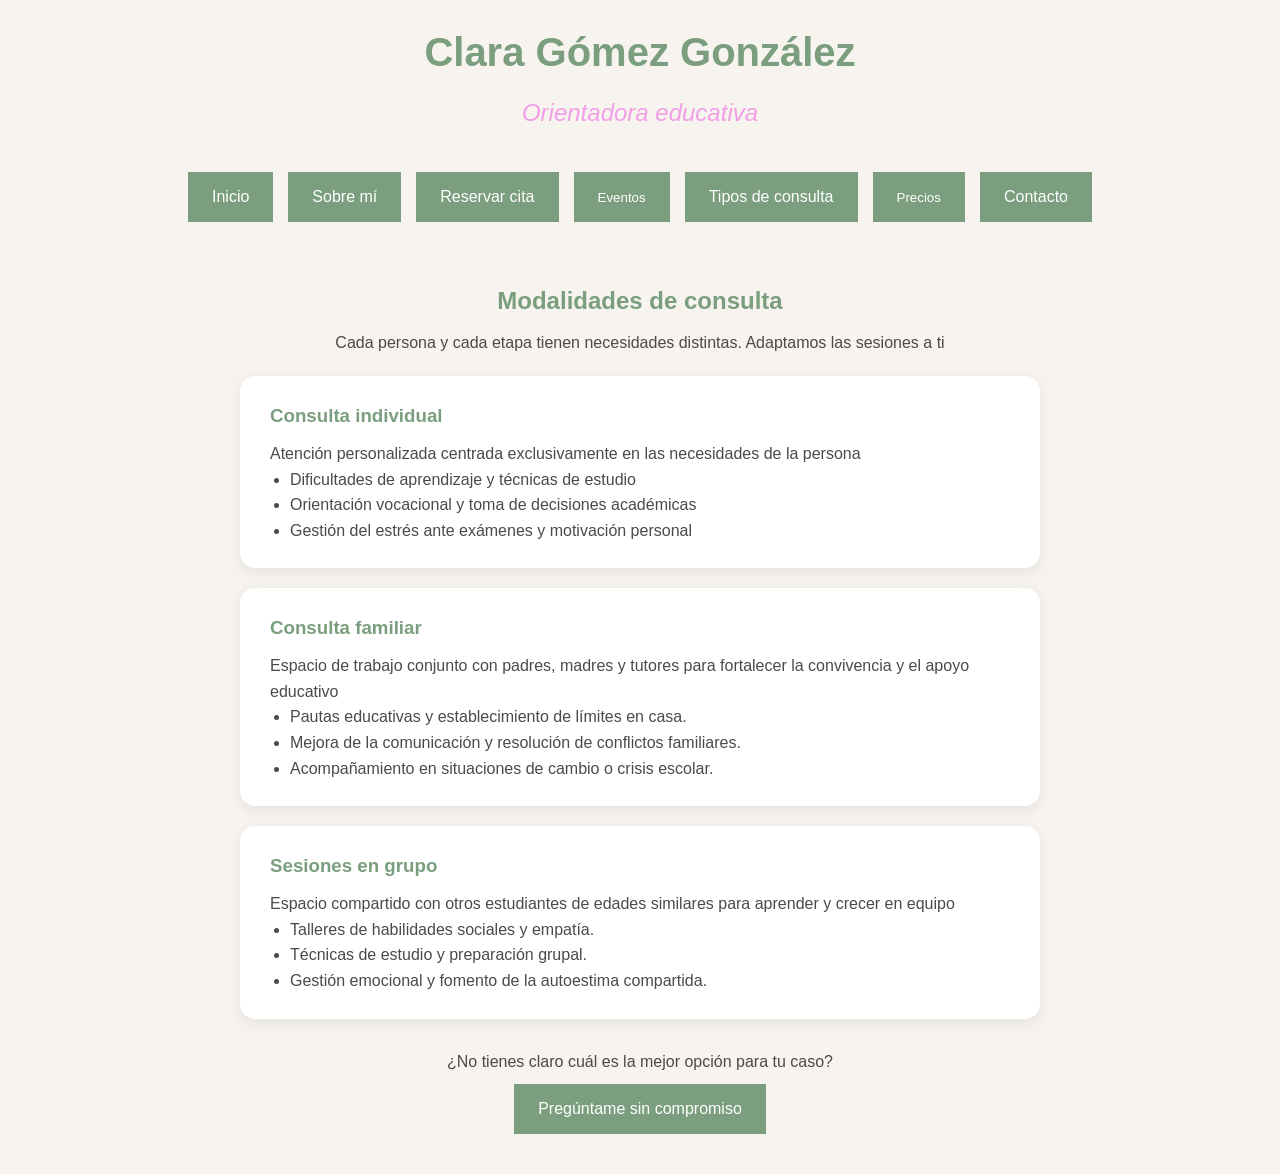
==== consultas.html @ 1205a7ff "Día 5: creación de la página Tipos de consulta (individual, familiar y grupo) y unificación del menú" ====
<!DOCTYPE html>
<html lang="es">

<head>
    <meta charset="UTF-8">
    <meta name="viewport" content="width=device-width, initial-scale=1.0">
    <title>Clara Gómez González | Tipos de consulta</title>
    <link rel="stylesheet" href="styles.css">
</head>

<body>
    <header>
        <h1>Clara Gómez González</h1>
        <p class="subtitulo">Orientadora educativa</p>
    </header>

    <nav class="menu">
        <a href="index.html" class="boton">Inicio</a>
        <a href="sobre-mi.html" class="boton">Sobre mí</a>
        <a href="reservas.html" class="boton">Reservar cita</a>
        <button class="boton">Eventos</button>
        <a href="consultas.html" class="boton">Tipos de consulta</a>
        <button class="boton">Precios</button>
        <a href="contacto.html" class="boton">Contacto</a>
    </nav>

    <main>
        <h2>Modalidades de consulta</h2>
        <p>Cada persona y cada etapa tienen necesidades distintas. Adaptamos las sesiones a ti</p>

        <!--Consulta individual-->
        <section class="tarjeta">
            <h3>Consulta individual</h3>
            <p>Atención personalizada centrada exclusivamente en las necesidades de la persona</p>
            <ul>
                <li>Dificultades de aprendizaje y técnicas de estudio</li>
                <li>Orientación vocacional y toma de decisiones académicas</li>
                <li>Gestión del estrés ante exámenes y motivación personal</li>
            </ul>
        </section>

        <!--Consulta Familiar-->

        <section class="tarjeta">
            <h3>Consulta familiar</h3>
            <p>Espacio de trabajo conjunto con padres, madres y tutores para fortalecer la convivencia y el apoyo
                educativo</p>
            <ul>
                <li>Pautas educativas y establecimiento de límites en casa.</li>
                <li>Mejora de la comunicación y resolución de conflictos familiares.</li>
                <li>Acompañamiento en situaciones de cambio o crisis escolar.</li>
            </ul>
        </section>

        <!--Talleres grupales-->

        <section class="tarjeta">
            <h3>Sesiones en grupo</h3>
            <p>Espacio compartido con otros estudiantes de edades similares para aprender y crecer en equipo</p>
            <ul>
                <li>Talleres de habilidades sociales y empatía.</li>
                <li>Técnicas de estudio y preparación grupal.</li>
                <li>Gestión emocional y fomento de la autoestima compartida.</li>
            </ul>
        </section>

        <!--Llamada a la acción-->

        <div style="margin-top: 30px;">
            <p>¿No tienes claro cuál es la mejor opción para tu caso?</p>
            <a href="contacto.html" class="boton" style="margin-top: 10px;">Pregúntame sin compromiso</a>
        </div>


    </main>

</body>

</html>
---- styles.css ----
* {
    margin: 0;
    padding: 0;
    box-sizing: border-box;
}

body {
    font-family: Arial, sans-serif;
    background-color: #f7f3ef;
    color: #4a4a4a;
    line-height: 1.6;
    text-align: center;
}

header {
    padding: 20px;
}

header h1 {
    color: #7a9e7e;
    font-size: 2.5rem;
}

.subtitulo {
    margin-top: 10px;
    font-style: italic;
    color: #f19ee6;
    font-size: 1.5rem;
}

.menu {
    display: flex;
    flex-wrap: wrap;
    justify-content: center;
    gap: 15px;
    padding: 20px;
}

.boton {
    background-color: #7a9e7e;
    color: white;
    border: none;
    padding: 12px 24px;
    cursor: pointer;
    transition: background-color 0.3s, transform 0.3s;
    text-decoration: none;
    display: inline-block;
}

.boton:hover {
    background-color: #5f8263;
    transform: translateY(-3px);
}

main {
    padding: 40px 20px;
}

main h2 {
    color: #7a9e7e;
    margin-bottom: 10px;
}

.formulario {
    max-width: 500px;
    margin: 30px auto 0;
    background-color: white;
    padding: 30px;
    border-radius: 15px;
    box-shadow: 0 4px 15px rgba(0, 0, 0, 0.08);
    display: flex;
    flex-direction: column;
    gap: 8px;
    text-align: left;
}

.formulario label,
.formulario legend {
    font-weight: bold;
    margin-top: 10px;
}

.formulario input,
.formulario select,
.formulario textarea {
    padding: 10px;
    border: 1px solid #ccc;
    border-radius: 1rem;
    font-family: inherit;
}

.formulario input:focus,
.formulario select:focus,
.formulario textarea:focus {
    outline: none;
    border-color: #7a9e7e;
    box-shadow: 0 0 0 3px rgba(122, 158, 126, 0.2);
}

.formulario fieldset {
    border: none;
}

.formulario fieldset label,
.formulario .check {
    font-weight: normal;
    margin-right: 15px;
}

.formulario .boton {
    margin-top: 20px;
}

/* ---------- Página Sobre mí ---------- */
.presentacion {
    display: flex;
    align-items: center;
    justify-content: center;
    flex-wrap: wrap;
    gap: 30px;
    max-width: 800px;
    margin: 0 auto 30px;
}

.foto-perfil {
    width: 180px;
    height: 180px;
    border-radius: 50%;
    object-fit: cover;
    border: 4px solid #7a9e7e;
}

.presentacion div {
    max-width: 450px;
    text-align: left;
}

.tarjeta {
    max-width: 800px;
    margin: 20px auto;
    background-color: white;
    padding: 25px 30px;
    border-radius: 15px;
    box-shadow: 0 4px 15px rgba(0, 0, 0, 0.08);
    text-align: left;
}

.tarjeta h3 {
    color: #7a9e7e;
    margin-bottom: 10px;
}

.tarjeta ul {
    padding-left: 20px;
}

.tarjeta a {
    color: #7a9e7e;
    text-decoration: none;
    font-weight: bold;
}

.tarjeta a:hover {
    text-decoration: underline;
    color: #5f8263;
}
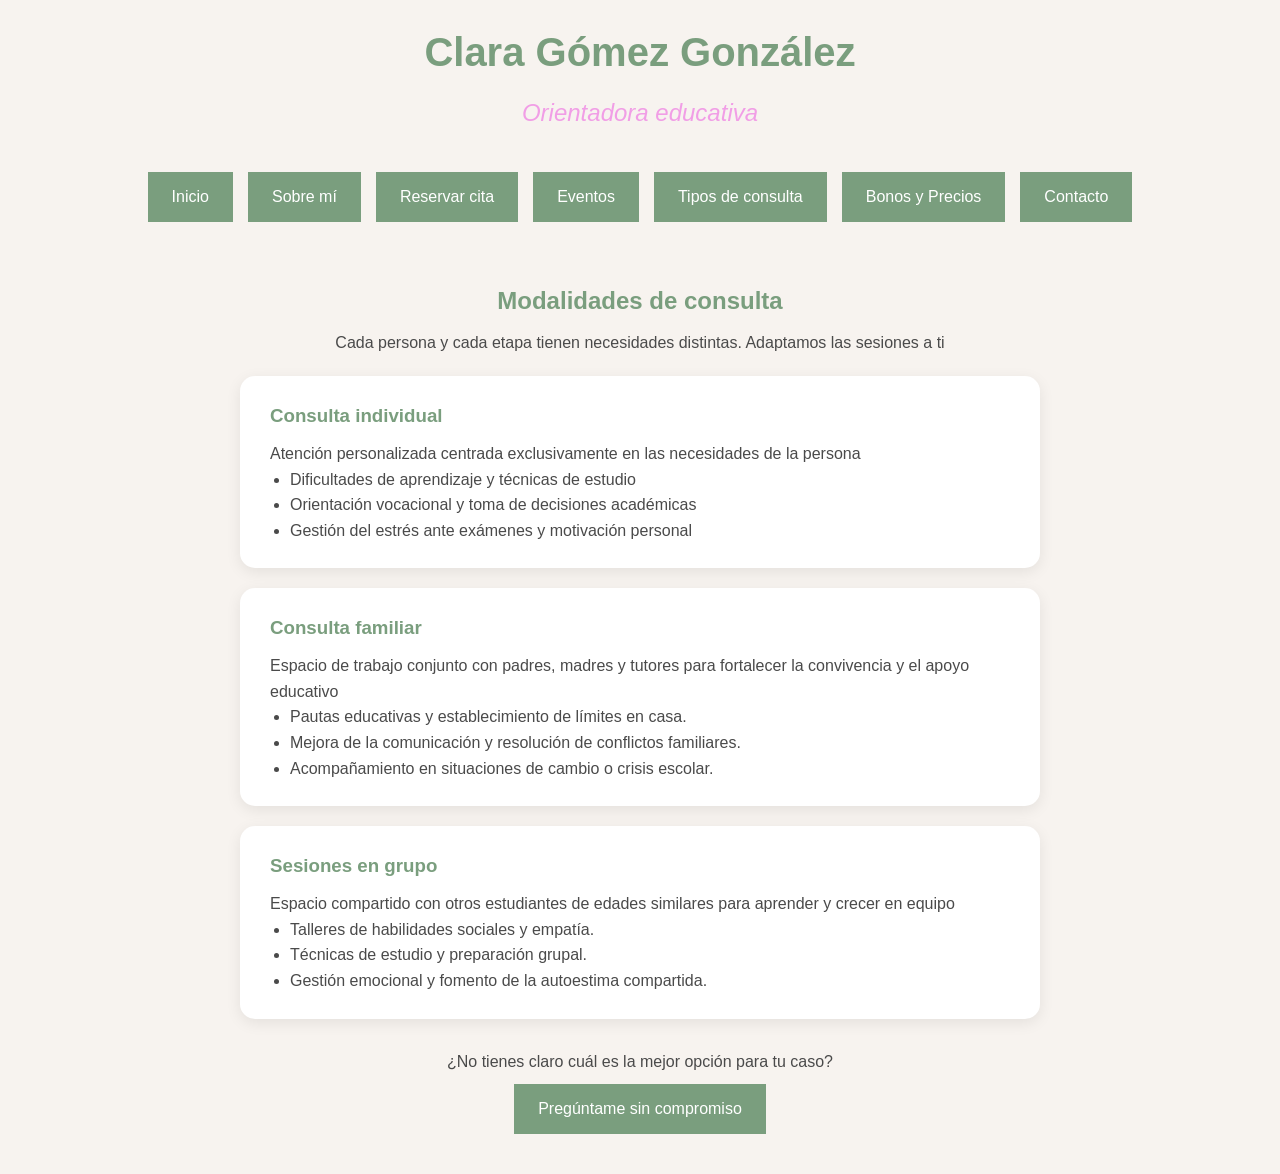
==== commit dd11d482: "Día 6: creación de páginas Precios y Eventos, unificación de navegación y fin de la fase visual" ====
--- a/consultas.html
+++ b/consultas.html
@@ -18,9 +18,9 @@
         <a href="index.html" class="boton">Inicio</a>
         <a href="sobre-mi.html" class="boton">Sobre mí</a>
         <a href="reservas.html" class="boton">Reservar cita</a>
-        <button class="boton">Eventos</button>
+        <a href="eventos.html" class="boton">Eventos</a>
         <a href="consultas.html" class="boton">Tipos de consulta</a>
-        <button class="boton">Precios</button>
+        <a href="precios.html" class="boton">Bonos y Precios</a>
         <a href="contacto.html" class="boton">Contacto</a>
     </nav>
 
--- a/styles.css
+++ b/styles.css
@@ -163,4 +163,22 @@
 .tarjeta a:hover {
     text-decoration: underline;
     color: #5f8263;
+}
+
+.tarjeta .boton {
+    color: white;
+}
+
+.tarjeta .boton:hover {
+    color: white;
+    text-decoration: none;
+}
+
+.precio {
+    font-size: 1.2rem;
+    margin: 15px 0;
+}
+
+.precio strong {
+    font-size: 1.6rem;
 }
